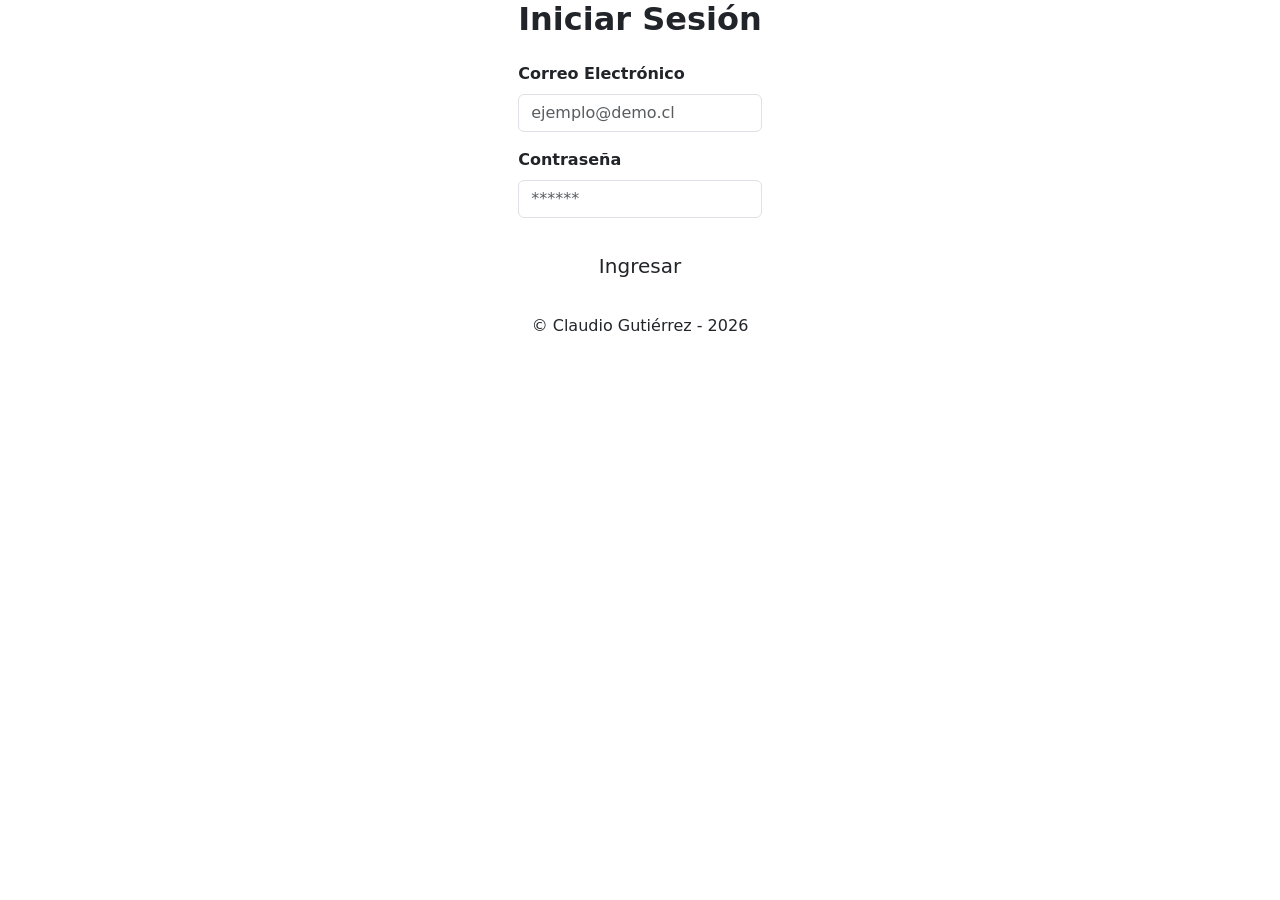
==== login/login.html @ f4c5ecc7 "Add files via upload" ====
<!DOCTYPE html>
<html lang="es">
<head>
  <meta charset="UTF-8">
  <meta name="viewport" content="width=device-width, initial-scale=1.0">
  <title>Billetera Digital Universal - Iniciar Sesión</title>
  <link href="https://cdn.jsdelivr.net/npm/bootstrap@5.3.3/dist/css/bootstrap.min.css" rel="stylesheet">
  <link rel="stylesheet" href="../css/estilo.css">
</head>
<body data-page="index"> <main class="container d-flex justify-content-center align-items-center">
    <div class="landing-card text-center">
      <h2 class="landing-brand fw-bold mb-4">Iniciar Sesión</h2>
      
      <form id="loginForm" novalidate>
        <div class="mb-3 text-start">
          <label for="txtCorreo" class="form-label fw-bold">Correo Electrónico</label>
          <input type="email" class="form-control" id="txtCorreo" placeholder="ejemplo@demo.cl" required>
        </div>
        
        <div class="mb-4 text-start">
          <label for="txtPassword" class="form-label fw-bold">Contraseña</label>
          <input type="password" class="form-control" id="txtPassword" placeholder="******" required>
        </div>
        
        <div class="d-grid gap-2 col-12 col-sm-8 mx-auto">
          <button type="submit" class="btn btn-custom-dark btn-lg px-4">Ingresar</button>
        </div>
      </form>
      
      <p class="landing-note mt-4 mb-0">© Claudio Gutiérrez - 2026</p>
    </div>
  </main>

  <script src="https://cdn.jsdelivr.net/npm/bootstrap@5.3.3/dist/js/bootstrap.bundle.min.js"></script>
  <script src="https://code.jquery.com/jquery-3.7.1.min.js"></script>
  <script src="../js/app.js"></script>
</body>
</html>
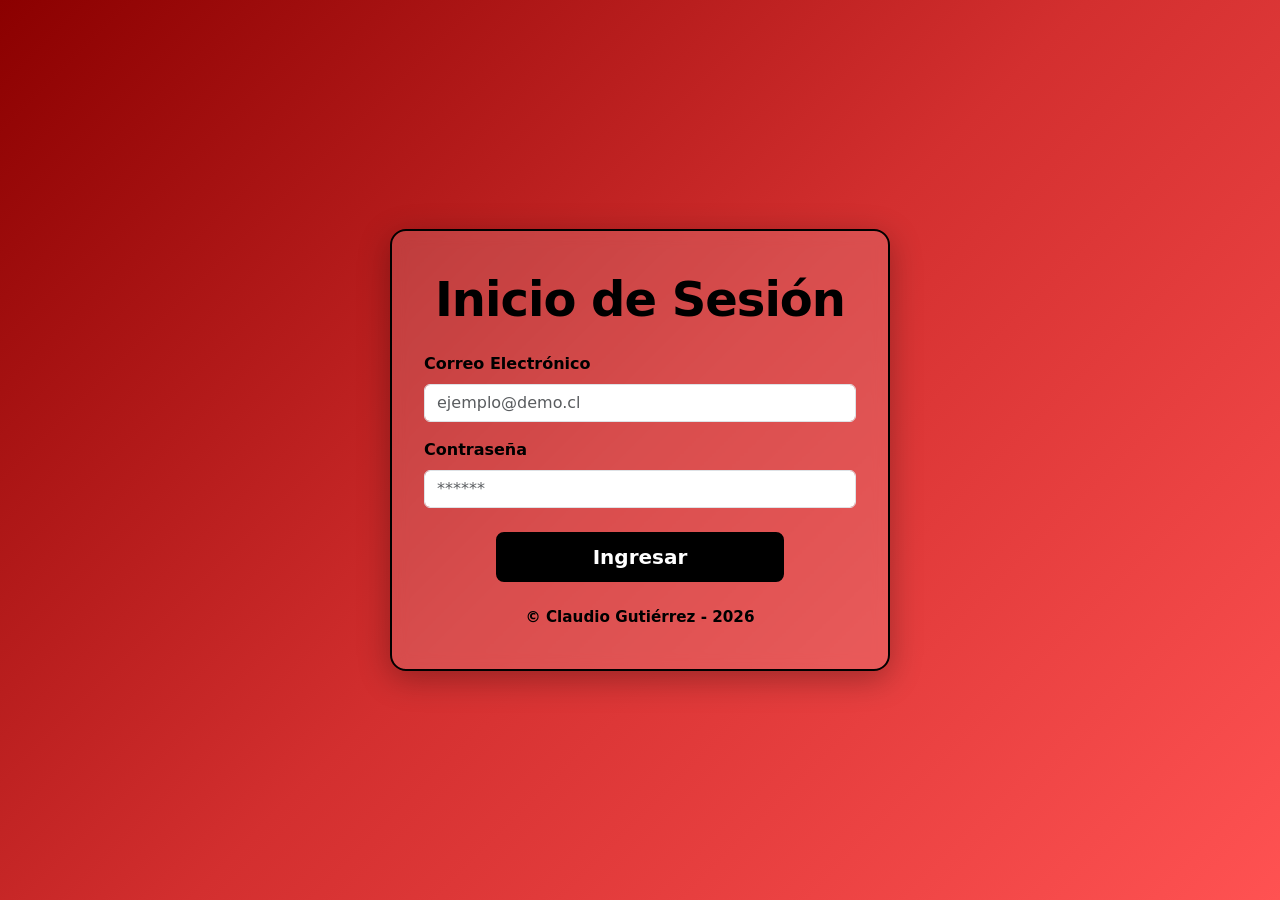
==== commit 703e15b8: "ModificaLogin Modificación Login" ====
--- a/login/login.html
+++ b/login/login.html
@@ -9,7 +9,7 @@
 </head>
 <body data-page="index"> <main class="container d-flex justify-content-center align-items-center">
     <div class="landing-card text-center">
-      <h2 class="landing-brand fw-bold mb-4">Iniciar Sesión</h2>
+      <h2 class="landing-brand fw-bold mb-4">Inicio de Sesión</h2>
       
       <form id="loginForm" novalidate>
         <div class="mb-3 text-start">
--- a/css/estilo.css
+++ b/css/estilo.css
@@ -0,0 +1,120 @@
+/* Fondo responsivo con una trama de degradado sutil entre tonos rojos oscuros y vivos */
+/* ==========================================================================
+   Estilos Globales para el Body
+   ========================================================================== */
+body {
+  background: linear-gradient(135deg, #8b0000 0%, #d32f2f 50%, #ff5252 100%);
+  color: #000000; /* Letras negras por defecto */
+  min-height: 100vh;
+  margin: 0;
+}
+
+/* ==========================================================================
+   Estilos EXCLUSIVOS para la Pantalla de Entrada (index.html)
+   ========================================================================== */
+body[data-page="index"] {
+  display: flex;
+  align-items: center;
+  justify-content: center;
+  padding: 15px;
+}
+/* Contenedor de la tarjeta de bienvenida con bordes suavizados */
+.landing-card {
+  background-color: rgba(255, 255, 255, 0.15); /* Fondo blanco ultra-translúcido para dar contraste */
+  backdrop-filter: blur(8px); /* Efecto de desenfoque moderno */
+  border: 2px solid #000000; /* Borde negro para delimitar y dar estructura */
+  border-radius: 16px;
+  padding: 2.5rem 2rem;
+  max-width: 500px;
+  width: 100%;
+  box-shadow: 0 8px 32px 0 rgba(0, 0, 0, 0.3);
+}
+
+/* Visor con letras grandes y estilizadas */
+.landing-brand {
+  font-size: calc(1.8rem + 1.5vw); /* Tamaño responsivo fluido */
+  color: #000000;
+  letter-spacing: -1px;
+}
+
+/* Descripción */
+.landing-tagline {
+  color: #1a1a1a;
+  font-weight: 500;
+}
+
+/* Botón personalizado de alto contraste (Negro con texto blanco) */
+.btn-custom-dark {
+  background-color: #000000;
+  color: #ffffff;
+  border: 2px solid #000000;
+  font-weight: bold;
+  transition: all 0.3s ease;
+}
+
+.btn-custom-dark:hover {
+  background-color: transparent;
+  color: #000000; /* Al pasar el mouse, se vuelve transparente con letras negras */
+}
+
+/* Nota de Copyright */
+.landing-note {
+  color: #000000;
+  font-size: 0.95rem;
+  font-weight: 600;
+}
+.header {
+	position: fixed;
+	width: 100%;
+	margin-top: -100px;
+}
+
+/*   Estilos para el Header de menu.html */
+
+
+/* Fondo del header con el mismo degradado temático */
+.custom-header {
+  background: linear-gradient(135deg, #8b0000 0%, #d32f2f 100%);
+  border-bottom: 2px solid #000000;
+}
+
+/* Estilo base para los enlaces del menú (Letras negras por defecto) */
+.custom-header .navbar-nav .nav-link {
+  color: #000000 !important;
+  font-weight: 600;
+  padding: 0.5rem 1.2rem;
+  border-radius: 8px;
+  transition: all 0.3s ease;
+}
+
+/* Efecto Hover al pasar el mouse por los enlaces */
+.custom-header .navbar-nav .nav-link:hover {
+  background-color: rgba(0, 0, 0, 0.1);
+  color: #000000 !important;
+}
+
+/* Clase dinámica que aplicará jQuery para destacar la página activa */
+.custom-header .navbar-nav .nav-link.active-page {
+  background-color: #000000 !important;
+  color: #ffffff !important; /* Resalta en fondo negro con letras blancas */
+  box-shadow: 0 4px 6px rgba(0, 0, 0, 0.2);
+}
+
+/* Botón Cerrar Sesión (Estilo Negro Sólido) */
+.btn-exit {
+  background-color: #000000;
+  color: #ffffff !important;
+  border: 2px solid #000000;
+  transition: all 0.3s ease;
+}
+
+.btn-exit:hover {
+  background-color: transparent;
+  color: #000000 !important;
+}
+
+/* Bordes de error para las validaciones en tiempo real */
+.input-error {
+  border: 2px solid #ff0000 !important;
+  background-color: #ffe6e6 !important;
+}
